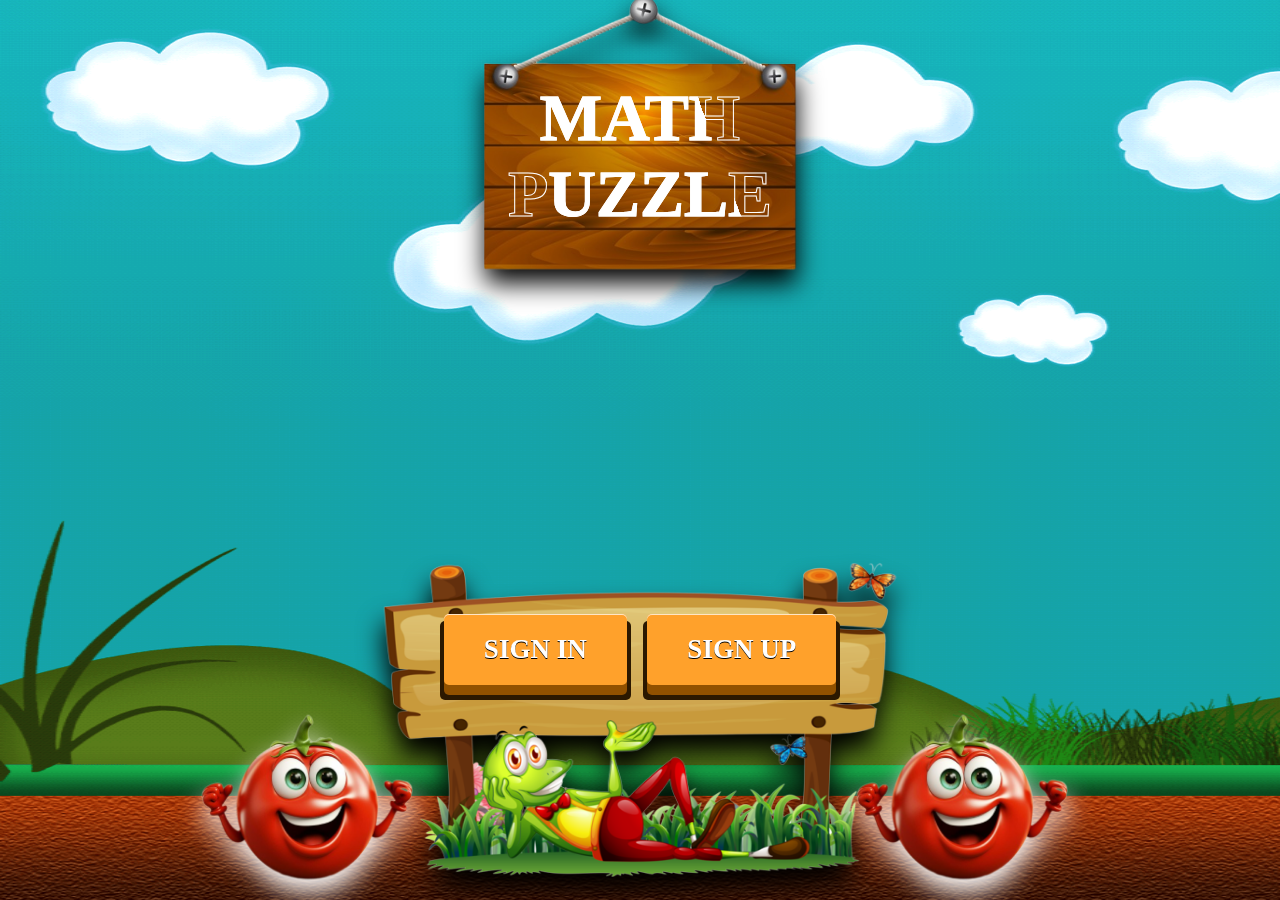
==== src/main/webapp/view/index.html @ b5687e4f "added model classes" ====
<!DOCTYPE html>
<html lang="en">
<head>
    <meta charset="UTF-8">
    <meta name="viewport" content="width=device-width, initial-scale=1.0">

    <title>Math Puzzle With tomato API</title>

    <!--styles-->
    <link rel="stylesheet" href="../assets/styles/styleWelcomePage.css">
    <link rel="stylesheet" href="../assets/styles/styleLoginRegisterPage.css">
    <link rel="stylesheet" href="../assets/styles/styleGameStartPage.css">
    <link rel="stylesheet" href="../assets/styles/styleGamePage.css">
    <link rel="stylesheet" href="../assets/styles/styleModels.css">
    <link rel="stylesheet" href="../assets/styles/styleProfilePage.css">

    <!--css-->
    <link rel="stylesheet" href="../assets/jquery/jquery-ui.min.css">
    <link rel="stylesheet" href="../assets/css/normalize.css">
    <link href="https://cdn.jsdelivr.net/npm/bootstrap@5.1.3/dist/css/bootstrap.min.css" rel="stylesheet" integrity="sha384-1BmE4kWBq78iYhFldvKuhfTAU6auU8tT94WrHftjDbrCEXSU1oBoqyl2QvZ6jIW3" crossorigin="anonymous">
    <link rel="stylesheet" href="https://cdnjs.cloudflare.com/ajax/libs/font-awesome/5.15.3/css/all.min.css" integrity="sha384-...">
    <link rel="stylesheet" href="https://cdn.datatables.net/1.10.25/css/jquery.dataTables.min.css">

    <!--js-->
    <script src="../assets/bootstrap/js/bootstrap.bundle.min.js" integrity="sha384-ka7Sk0Gln4gmtz2MlQnikT1wXgYsOg+OMhuP+IlRH9sENBO0LRn5q+8nbTov4+1p" crossorigin="anonymous"></script>
    <script src="../assets/bootstrap/css/bootstrap.min.css" integrity="sha384-ka7Sk0Gln4gmtz2MlQnikT1wXgYsOg+OMhuP+IlRH9sENBO0LRn5q+8nbTov4+1p" crossorigin="anonymous"></script>

    <!-- Google Fonts -->
    <link rel="preconnect" href="https://fonts.googleapis.com">
    <link rel="preconnect" href="https://fonts.gstatic.com" crossorigin>
    <link href="https://fonts.googleapis.com/css?family=Open+Sans:300,300i,400,400i,600,600i,700,700i|Jost:300,300i,400,400i,500,500i,600,600i,700,700i|Poppins:300,300i,400,400i,500,500i,600,600i,700,700i" rel="stylesheet">
    <link href="https://fonts.googleapis.com/css2?family=Montserrat:wght@300&family=Spicy+Rice&display=swap" rel="stylesheet">
    <link href="https://fonts.googleapis.com/css2?family=Courgette&family=Lobster+Two:wght@400;700&display=swap" rel="stylesheet">

    <!-- icons -->
    <link rel="stylesheet" href="//maxcdn.bootstrapcdn.com/font-awesome/4.3.0/css/font-awesome.min.css">
</head>

<body>

<!--start button click audio in homepage-->
<audio id="btnAudio">
    <source src="../assets/audio/mixkit-arcade-game-jump-coin-216.wav" type="audio/mpeg">
</audio>

<section id="welcomeSection">
    <!--loader---->
    <div id="container">
        <img src="../assets/gif/loader.gif" alt="" id="loader">
    </div>
    <div>
        <!--welcome page-fullscreen image-->
        <img src="../assets/images/bg5.png" alt="welcomepage" id="welcomeImage">
        <!--heading with image-->
        <img src="../assets/images/header1.png" alt="" id="header">
        <img src="../assets/images/woodenframe.png" alt="" id="woodenStartBoard">
        <h1 id="main_title">MATH PUZZLE</h1>
    </div>
    <!--sign in & sign up buttons-->
    <div id="button-div">
        <div ontouchstart="">
            <div class="button" id="btnLogin" >
                <a href="#">SIGN IN</a>
            </div>
        </div>
        <div ontouchstart="">
            <div class="button" id="btnRegister">
                <a href="#">SIGN UP</a>
            </div>
        </div>
    </div>
    <div>
        <img src="../assets/images/welcomeTomato.png" alt="welcome tomato" id="welcomeTomatoImage1">
    </div>
    <div>
        <img src="../assets/images/welcomeTomato.png" alt="welcome tomato" id="welcomeTomatoImage2">
    </div>

</section>

<section id="loginSection">
    <div>
        <div>
            <img src="../assets/images/bg5.png" alt="loginPage" class="loginImage">
            <img src="../assets/images/backButton.png" alt="backButton" class="btnLeftBack">
        </div>
        <div class="form-login">
            <div>
                <h1 class="mb-5 heading">LOGIN</h1>
            </div>
            <div class="mb-2 form-email">
                <label for="email-login" class="form-label email-label">EMAIL</label>
                <img src="../assets/images/woodenField1.png" alt="" id="forEmail" class="woodenFields">
                <input type="email" class="form-control email-input" id="email-login">
            </div>
            <div class="mb-4 form-email">
                <label for="password-login" class="form-label password-label">PASSWORD</label>
                <img src="../assets/images/woodenField1.png" alt="" id="forPassword" class="woodenFields">
                <input type="password" class="form-control password-input" id="password-login">
            </div>
            <div class="mb-2 form-button">
                <img src="../assets/images/woodenField1.png" alt="" id="forLoginInLogin" class="woodenFields">
                <button type="button" class="btn" id="btnSignIn-login">SIGN IN</button>
                <img src="../assets/images/woodenField1.png" alt="" id="forRegisterInLogin" class="woodenFields">
                <button type="button" class="btn" id="btnSignUp-login">SIGN UP</button>
            </div>
        </div>
    </div>
</section>

<section id="registerSection">
    <div>
        <img src="../assets/images/bg5.png" alt="loginPage" class="loginImage">
        <img src="../assets/images/backButton.png" alt="loginPage" class="btnLeftBack">
    </div>
    <div class="form-login">
        <div>
            <h1 class="mb-5 heading" id="headingRegister">REGISTER</h1>
        </div>
        <div class="mb-2 form-email">
            <label for="username-register" class="form-label username-label">USERNAME</label>
            <img src="../assets/images/woodenField1.png" alt="" id="forUsername" class="woodenFields">
            <input type="text" class="form-control username-input" id="username-register">
        </div>
        <div class="mb-2 form-email">
            <label for="email-register" class="form-label email-label">EMAIL</label>
            <img src="../assets/images/woodenField1.png" alt="" id="forEmailInRegister" class="woodenFields">
            <input type="email" class="form-control email-input" id="email-register">
        </div>
        <div class="mb-4 form-email">
            <label for="password-register" class="form-label password-label">PASSWORD</label>
            <img src="../assets/images/woodenField1.png" alt="" id="forPasswordInRegister" class="woodenFields">
            <input type="password" class="form-control password-input" id="password-register">
        </div>
        <div class="mb-2 form-button">
            <img src="../assets/images/woodenField1.png" alt="" id="forLoginInRegister" class="woodenFields">
            <button type="button" class="btn" id="btnSignIn-register">SIGN IN</button>
            <img src="../assets/images/woodenField1.png" alt="" id="forRegisterInRegister" class="woodenFields">
            <button type="button" class="btn" id="btnSignUp-register">SIGN UP</button>
        </div>
    </div>
</section>

<section id="gameStartSection">
    <div>
        <img src="../assets/images/bg5.png" alt="gameStartPage" class="gameImage">
        <img src="../assets/images/backButton.png" alt="loginPage" class="btnLeftBack">
        <img src="../assets/images/follow-5084833-4263863.webp" alt="navigateProfileSection" id="btnOpenProfile">
    </div>
    <div class="gameStartForm">
        <div>
            <h1 class="mb-5 startHeading">START GAME</h1>
            <img src="../assets/images/woodenStartBoard.png" alt="woodenStartBoard" id="woodenLevelBoard">
            <h2 class="mb-5 levelTitle">LEVEL</h2>
            <img src="../assets/images/levelboard.png" alt="levelBoard" id="levelBoard">
            <h6 class="mb-5 levelCount"></h6>
            <div ontouchstart="">
                <div class="button" id="btnPlay" >
                    <a href="#">PLAY</a>
                </div>
            </div>
        </div>
        <div id="headerBar">
            <div>
                <img src="../assets/images/woodenField.png" alt="score" class="barInStart">
                <img src="../assets/images/woodenButton.png" alt="score" class="btnInStart1">
                <img src="../assets/images/start.png" alt="score" class="btnInStart1Icon">
                <div id="scoreCount"><h3 id="fullScoreCount"></h3></div>
            </div>
            <div>
                <img src="../assets/images/woodenField.png" alt="score" class="barInStart">
                <img src="../assets/images/woodenButton.png" alt="score" class="btnInStart2">
                <img src="../assets/images/reward.png" alt="score" class="btnInStart2Icon">
                <div id="levelCount"><h3 id="fullRewardCount"></h3></div>
            </div>

        </div>
    </div>
    <div>
        <div id="leaderboardText">
            <img id="leaderboardImage" src="../assets/images/ribbon.png">
            <h3 id="leaderboardH1">LEARDERBOARD</h3>
        </div>
        <div>
            <img id="leaderboardCoverImage" src="../assets/images/sideboard.png" alt="">
        </div>
        <div id="tableDiv" class="table-responsive">
            <table id="dtDynamicVerticalScrollExample" class="" cellspacing="5" width="100%">
                <thead>
                    <tr>
                        <th scope="col" class="th-sm">Rank</th>
                        <th scope="col" class="th-sm">Name</th>
                        <th scope="col" class="th-sm">Score</th>
                        <th scope="col" class="th-sm">Reward</th>
                    </tr>
                </thead>
                <tbody id="tbody">
                </tbody>
            </table>
        </div>
    </div>
    <div><img src="../assets/images/score.png" alt="score" class="tomatoInStart"></div>
</section>

<section id="playSection">

    <!--play background-->
    <div>
        <img src="../assets/images/bg5.png" alt="gamePage" class="gameImage">
        <img src="../assets/images/backButton.png" alt="loginPage" class="btnLeftBack">
    </div>
    <div class="mb-2 form-answer-button">
        <img src="../assets/images/answerbutton2.png" alt="gamePage" class="btnAnswers">
        <img src="../assets/images/answerbutton2.png" alt="gamePage" class="btnAnswers">
        <img src="../assets/images/answerbutton2.png" alt="gamePage" class="btnAnswers">
        <img src="../assets/images/answerbutton2.png" alt="gamePage" class="btnAnswers">
        <img src="../assets/images/answerbutton2.png" alt="gamePage" class="btnAnswers">
        <img src="../assets/images/answerbutton2.png" alt="gamePage" class="btnAnswers">
        <img src="../assets/images/answerbutton2.png" alt="gamePage" class="btnAnswers">
        <img src="../assets/images/answerbutton2.png" alt="gamePage" class="btnAnswers">
        <img src="../assets/images/answerbutton2.png" alt="gamePage" class="btnAnswers">
        <img src="../assets/images/answerbutton2.png" alt="gamePage" class="btnAnswers">
    </div>
    <div class="mb-2 form-answer-button">
        <button type="button" class="btn btnAnswers" id="btnA1">0</button>
        <button type="button" class="btn btnAnswers" id="btnA2">1</button>
        <button type="button" class="btn btnAnswers" id="btnA3">2</button>
        <button type="button" class="btn btnAnswers" id="btnA4">3</button>
        <button type="button" class="btn btnAnswers" id="btnA5">4</button>
        <button type="button" class="btn btnAnswers" id="btnA6">5</button>
        <button type="button" class="btn btnAnswers" id="btnA7">6</button>
        <button type="button" class="btn btnAnswers" id="btnA8">7</button>
        <button type="button" class="btn btnAnswers" id="btnA9">8</button>
        <button type="button" class="btn btnAnswers" id="btnA10">9</button>
    </div>
    <div class="menuFrame">
        <img src="../assets/images/time.png" alt="" class="menu" id="menu1">
        <img src="../assets/images/time.png" alt="" class="menu" id="menu2">
        <img src="../assets/images/time.png" alt="" class="menu" id="menu3">
        <img src="../assets/images/time.png" alt="" class="menu" id="menu4">
    </div>
    <div class="menuFrame">
        <img src="../assets/images/start.png" alt="" class="menu" id="star">
        <img src="../assets/images/heart.png" alt="" class="menu" id="heart">
        <img src="../assets/images/reward.png" alt="" class="menu" id="reward">
        <img src="../assets/images/timer.png" alt="" class="menu" id="timerIcon">
    </div>
    <div class="menuFrame">
        <h2 class="menu" id="fullScore">0</h2>
        <h2 class="menu" id="lives">+3</h2>
        <h2 class="menu" id="rewardCountPerLevel">1</h2>
        <h2 class="menu" id="time">1</h2>
    </div>
    <h1 id="display_level_header">LEVEL <span id="display_level_header_count">1</span></h1>

    <img src="../assets/images/star-badge-6953316-5703390.webp" alt="" class="levelHeading">

    <div><img src="../assets/images/score.png" alt="score" id="tomatoInStart"></div>

    <!--play canvas-->
    <div id="main_container">
        <img src="../assets/images/5196-4P-1-Wood-Texture.jpg" alt="" id="canvasbg">
        <img src="" alt="game" class="game" id="tomatoGame">
        <canvas id="canvas"></canvas>
    </div>

    <!--try again model---->;
    <div class="try_again_container">
        <img src="../assets/images/hanging1.png" alt="" class="try_again_bg">
        <img src="../assets/images/ribbon.png" alt="" class="loseImage">
        <img src="../assets/icons/icons8-multiply-60.png" alt="" id="close_try_model">
        <div class="model">
            <h1 class="lose_text">YOU LOSE</h1>
            <img src="../assets/images/result.png" alt="" id="btnReplay">
            <img src="../assets/images/woodenField1.png" alt="" id="woodenFieldsForScore" class="woodenFields">
            <h1 id="scorePerGame">SCORE : <span>-5</span></h1>
            <h1 id="lifePerGame">LIVES : <span id="livesforTry"></span></h1>
            <img src="../assets/images/woodenField1.png" alt="" id="woodenFieldsForLives" class="woodenFields">
        </div>
        <div><img src="../assets/images/sad.png" alt="score" class="tomatoInStart"></div>
    </div>

</section>

<section id="profileSection">
    <div>
        <img src="../assets/images/bg5.png" alt="gameStartPage" class="gameImage">
        <img src="../assets/images/backButton.png" alt="loginPage" id="btnStartBack">
    </div>
    <div class="profileForm">
        <img src="../assets/images/frame11.png" alt="profile" id="profileFrame">
        <img src="../assets/images/follow-5084833-4263863.webp" alt="profile" id="profileLogo">
        <div class="image-upload">
            <label for="file-input">
                <img src="../assets/images/camera-icon-pink-3d-render-png.webp"/>
            </label>
            <input id="file-input" type="file"/>
        </div>
        <h1 id="profileTitle">MY PROFILE</h1>
        <h2 id="profileNameTitle">NAME :</h2>
        <h3 id="profileName">user</h3>
        <h2 id="profileEmailTitle">EMAIL :</h2>
        <h3 id="profileEmail">user@gmail.com</h3>
    </div>

    <div><img src="../assets/images/score.png" alt="score" class="tomatoInStart"></div>
</section>

<section id="model_container">
    <div>
        <img src="../assets/images/bg5.png" alt="gamePage" class="gameImage">
        <img src="../assets/images/backButton.png" alt="loginPage" class="btnLeftBack" id="backToStart">
    </div>

    <img src="../assets/images/hanging1.png" alt="" class="try_again_bg">
    <img src="../assets/images/ribbon.png" alt="" class="loseImage">
    <div class="model">
        <h1 class="lose_text">GAME OVER</h1>
        <img src="../assets/images/result.png" alt="" id="btnNext">
        <img src="../assets/images/woodenField1.png" alt="" id="woodenFieldsForScoreOver" class="woodenFields">
        <h1 id="fullScorePerGame">SCORE : <span class="fullScoreForFail">0</span></h1>
        <h1 id="levelPerGame">LEVEL : <span id="levelforFail"></span></h1>
        <img src="../assets/images/woodenField1.png" alt="" id="woodenFieldsForLevels" class="woodenFields">
    </div>

    <div><img src="../assets/images/sad.png" alt="score" class="tomatoInStart"></div>

    <!--game over sound-->
    <audio id="gameover_audio">
        <source src="../assets/audio/mixkit-player-losing-or-failing-2042.wav" type="audio/mpeg">
    </audio>

</section>

<!--win model---->;
<section id="win_container">
    <div>
        <img src="../assets/images/bg5.png" alt="gamePage" class="gameImage">
        <img src="../assets/images/backButton.png" alt="loginPage" class="btnLeftBack" id="backToStartFromWin">
    </div>

    <img src="../assets/images/hanging1.png" alt="" class="try_again_bg">
    <img src="../assets/images/ribbon.png" alt="" class="loseImage">
    <div class="model">
        <h1 class="lose_text">YOU WIN</h1>
        <img src="../assets/images/sideboard.png" alt="" id="levelUp">
        <img src="../assets/images/victory-9006300-7388017.webp" alt="" id="victoryStar">
        <h1 id="victoryLevel">1</h1>
        <h1 id="victoryLevelText">LEVEL</h1>
        <img src="../assets/images/congracts.png" alt="" id="woodenFieldsForTarget" class="woodenFields">
        <h1 id="target">TARGET : <span>30</span></h1>
        <h1 id="fullScorePerGameInWin">SCORE : <span class="fullScoreForFail">0</span></h1>
        <img src="../assets/images/woodenField1.png" alt="" id="woodenFieldsForTime" class="woodenFields">
        <button id="btnNextLevel">NEXT LEVEL</button>
        <h1 id="timePerGame">TIME : <span id="timePerGameForWin">2</span></h1>
        <h1 id="rewardPerGame">REWARD : <span id="rewardPerGameForWin">1</span></h1>
    </div>

    <div><img src="../assets/images/welcomeTomato.png" alt="score" class="tomatoInStart"></div>

    <!--game win sound-->
    <audio id="gamewin">
        <source src="../assets/audio/mixkit-medieval-show-fanfare-announcement-226.wav" type="audio/mpeg">
    </audio>
</section>

<section id="successAlertSection">
    <svg xmlns="http://www.w3.org/2000/svg" style="display: none;">
        <symbol id="check-circle-fill" fill="currentColor" viewBox="0 0 16 16">
            <path d="M16 8A8 8 0 1 1 0 8a8 8 0 0 1 16 0zm-3.97-3.03a.75.75 0 0 0-1.08.022L7.477 9.417 5.384 7.323a.75.75 0 0 0-1.06 1.06L6.97 11.03a.75.75 0 0 0 1.079-.02l3.992-4.99a.75.75 0 0 0-.01-1.05z"/>
        </symbol>
        <symbol id="info-fill" fill="currentColor" viewBox="0 0 16 16">
            <path d="M8 16A8 8 0 1 0 8 0a8 8 0 0 0 0 16zm.93-9.412-1 4.705c-.07.34.029.533.304.533.194 0 .487-.07.686-.246l-.088.416c-.287.346-.92.598-1.465.598-.703 0-1.002-.422-.808-1.319l.738-3.468c.064-.293.006-.399-.287-.47l-.451-.081.082-.381 2.29-.287zM8 5.5a1 1 0 1 1 0-2 1 1 0 0 1 0 2z"/>
        </symbol>
        <symbol id="exclamation-triangle-fill" fill="currentColor" viewBox="0 0 16 16">
            <path d="M8.982 1.566a1.13 1.13 0 0 0-1.96 0L.165 13.233c-.457.778.091 1.767.98 1.767h13.713c.889 0 1.438-.99.98-1.767L8.982 1.566zM8 5c.535 0 .954.462.9.995l-.35 3.507a.552.552 0 0 1-1.1 0L7.1 5.995A.905.905 0 0 1 8 5zm.002 6a1 1 0 1 1 0 2 1 1 0 0 1 0-2z"/>
        </symbol>
    </svg>
    <div class="alert alert-success d-flex align-items-center alert-dismissible fade show" role="alert">
        <svg class="bi flex-shrink-0 me-2" width="24" height="24" role="img" aria-label="Success:"><use xlink:href="#check-circle-fill"/></svg>
        <div id="successAlert">
            Success
        </div>
    </div>
</section>

<section id="warningAlertSection">
    <svg xmlns="http://www.w3.org/2000/svg" style="display: none;">
        <symbol id="check-circle-fill" fill="currentColor" viewBox="0 0 16 16">
            <path d="M16 8A8 8 0 1 1 0 8a8 8 0 0 1 16 0zm-3.97-3.03a.75.75 0 0 0-1.08.022L7.477 9.417 5.384 7.323a.75.75 0 0 0-1.06 1.06L6.97 11.03a.75.75 0 0 0 1.079-.02l3.992-4.99a.75.75 0 0 0-.01-1.05z"/>
        </symbol>
        <symbol id="info-fill" fill="currentColor" viewBox="0 0 16 16">
            <path d="M8 16A8 8 0 1 0 8 0a8 8 0 0 0 0 16zm.93-9.412-1 4.705c-.07.34.029.533.304.533.194 0 .487-.07.686-.246l-.088.416c-.287.346-.92.598-1.465.598-.703 0-1.002-.422-.808-1.319l.738-3.468c.064-.293.006-.399-.287-.47l-.451-.081.082-.381 2.29-.287zM8 5.5a1 1 0 1 1 0-2 1 1 0 0 1 0 2z"/>
        </symbol>
        <symbol id="exclamation-triangle-fill" fill="currentColor" viewBox="0 0 16 16">
            <path d="M8.982 1.566a1.13 1.13 0 0 0-1.96 0L.165 13.233c-.457.778.091 1.767.98 1.767h13.713c.889 0 1.438-.99.98-1.767L8.982 1.566zM8 5c.535 0 .954.462.9.995l-.35 3.507a.552.552 0 0 1-1.1 0L7.1 5.995A.905.905 0 0 1 8 5zm.002 6a1 1 0 1 1 0 2 1 1 0 0 1 0-2z"/>
        </symbol>
    </svg>
    <div class="alert alert-warning d-flex align-items-center" role="alert">
        <svg class="bi flex-shrink-0 me-2" width="24" height="24" role="img" aria-label="Warning:"><use xlink:href="#exclamation-triangle-fill"/></svg>
        <div id="warningAlert">
            Warning
        </div>
    </div>
</section>

<section id="errorAlertSection">
    <svg xmlns="http://www.w3.org/2000/svg" style="display: none;">
        <symbol id="check-circle-fill" fill="currentColor" viewBox="0 0 16 16">
            <path d="M16 8A8 8 0 1 1 0 8a8 8 0 0 1 16 0zm-3.97-3.03a.75.75 0 0 0-1.08.022L7.477 9.417 5.384 7.323a.75.75 0 0 0-1.06 1.06L6.97 11.03a.75.75 0 0 0 1.079-.02l3.992-4.99a.75.75 0 0 0-.01-1.05z"/>
        </symbol>
        <symbol id="info-fill" fill="currentColor" viewBox="0 0 16 16">
            <path d="M8 16A8 8 0 1 0 8 0a8 8 0 0 0 0 16zm.93-9.412-1 4.705c-.07.34.029.533.304.533.194 0 .487-.07.686-.246l-.088.416c-.287.346-.92.598-1.465.598-.703 0-1.002-.422-.808-1.319l.738-3.468c.064-.293.006-.399-.287-.47l-.451-.081.082-.381 2.29-.287zM8 5.5a1 1 0 1 1 0-2 1 1 0 0 1 0 2z"/>
        </symbol>
        <symbol id="exclamation-triangle-fill" fill="currentColor" viewBox="0 0 16 16">
            <path d="M8.982 1.566a1.13 1.13 0 0 0-1.96 0L.165 13.233c-.457.778.091 1.767.98 1.767h13.713c.889 0 1.438-.99.98-1.767L8.982 1.566zM8 5c.535 0 .954.462.9.995l-.35 3.507a.552.552 0 0 1-1.1 0L7.1 5.995A.905.905 0 0 1 8 5zm.002 6a1 1 0 1 1 0 2 1 1 0 0 1 0-2z"/>
        </symbol>
    </svg>
    <div class="alert alert-danger d-flex align-items-center" role="alert">
        <svg class="bi flex-shrink-0 me-2" width="24" height="24" role="img" aria-label="Danger:"><use xlink:href="#exclamation-triangle-fill"/></svg>
        <div id="errorAlert">
            Error
        </div>
    </div>
</section>

<script src="../assets/jquery/jquery-3.6.0.min.js"></script>
<script src="https://cdn.datatables.net/1.10.25/js/jquery.dataTables.min.js"></script>
<script src="../assets/bootstrap/js/bootstrap.min.js"></script>
<script src="../controller/DashBoard.js"></script>
<script src="../controller/LoginController.js"></script>
<script src="../controller/GameController.js"></script>
<script src="../../controller/ProfileController.js"></script>
<script>
    $(document).ready(function() {
        // Delay for 5 seconds and then fade out in 0.5 seconds
        $('#successAlertSection').delay(5000).fadeOut(500);
        $('#warningAlertSection').delay(5000).fadeOut(500);
        $('#errorAlertSection').delay(5000).fadeOut(500);

    });

    $(window).on('load',function () {
        $("#container").fadeOut(1000);
    });

    $(".btnLeftBack,#btnRegister,#btnLogin,#btnSignIn-login,#btnSignIn-register,#btnSignUp-login,#btnSignUp-register,#btnPlay,#btnA1,#btnA2,#btnA3,#btnA4,#btnA5,#btnA6,#btnA7,#btnA8,#btnA9,#btnA10,#btnReplay,#close_try_model,#btnNextLevel,#btnOpenProfile").on('click',function () {
        var audio = $("#btnAudio")[0];
        audio.play();
    });

</script>

</body>
</html>
---- src/main/webapp/assets/styles/styleWelcomePage.css ----
/*welcome page*/
#welcomeImage{
    height: 100vh;
    width: 100%;
    position: fixed;
    top: 0;
    left: 0;
    right: 0;
    bottom: 0;
    margin: auto;
}

#woodenStartBoard{
    position: absolute;
    top: -54px;
    left: 0;
    right: 0;
    margin: auto;
    width: 385px;
    filter: drop-shadow(1px 14px 13px black);
}

#welcomeTomatoImage1{
    position: absolute;
    right: 655px;
    left: 0;
    bottom: 0;
    margin: auto;
    width: 300px;
    filter: drop-shadow(1px 14px 13px white);
}

#welcomeTomatoImage2{
    position: absolute;
    right: 0;
    left: 655px;
    bottom: 0;
    margin: auto;
    width: 300px;
    filter: drop-shadow(1px 14px 13px white);
}

#heading{
    position: absolute;
    right: 0;
    bottom: 29px;
    width: 45%;
}

#button-div{
    /*position: absolute;
    z-index: 1;
    right: 101px;
    bottom: 158px;
    width: 413px;
    height: 100px;
    display: flex;
    justify-content: space-around;
    flex-direction: row;*/
    position: absolute;
    z-index: 1;
    left: 0;
    right: 0;
    bottom: 158px;
    margin: auto;
    width: 413px;
    height: 100px;
    display: flex;
    justify-content: space-around;
    flex-direction: row;
}

#startBoard:hover{
    width:370px ;
    height:370px ;
}

.welcome-page-button{
    width: 193px;
    height: 53px;
    background-color: transparent;
    border-color: transparent;
    font-size: 25px;
    font-weight: 700;
    color: #EE4510;
    background-image: url("../images/loginbutton.png");
    background-size:cover;
    background-position:center center;
    cursor: pointer;
}

.btnImage{
    position: absolute;
    bottom: 0;
    width: 184px;
    height: 157px;
}

#btnLoginImage{
    position: absolute;
    left: 10px;
}

#header{
    /*position: absolute;
    top: 0;
    left: 0;
    right: 1000px;
    margin: auto;
    width: 550px;
    height: 360px;
    filter: drop-shadow(-1px 18px 13px black);*/
    position: absolute;
    bottom: 0;
    left: 0;
    right: 0;
    margin: auto;
    width: 550px;
    height: 360px;
    filter: drop-shadow(-1px 18px 13px black);
}

#main_title{
    font-size: 66px;
    font-weight: bold;
    text-align: center;
    font-family: auto;
    position: absolute;
    top: 80px;
    left: 0;
    right: 0;
    margin: auto;
    width: 265px;
    overflow-wrap: break-word;
    word-wrap: break-word;
    word-break: break-word;
    z-index: 1;
    color: transparent;
    -webkit-text-stroke: 1px white;
    background: url(../images/back.png);
    background-position: 0 0;
    -webkit-background-clip: text;
    animation: back 10s linear infinite;
}

@keyframes back {
    100%{
        background-position: 2000px 0;
    }
}

.button{
    position:relative;
    top: -28px;
    display:inline-block;
    font-family: 'Rocher';
    font-palette: 9;
}

.button a{
    color:white;
    font-weight:bold;
    font-size:27px;
    text-align: center;
    text-decoration:none;
    background-color:#FFA12B;
    display:block;
    position:relative;
    padding:20px 40px;
    font-family: 'Rocher';
    font-palette: 9;

    -webkit-tap-highlight-color: rgba(0, 0, 0, 0);
    text-shadow: 0px 1px 0px #000;
    filter: dropshadow(color=#000, offx=0px, offy=1px);

    -webkit-box-shadow:inset 0 1px 0 #FFE5C4, 0 10px 0 #915100;
    -moz-box-shadow:inset 0 1px 0 #FFE5C4, 0 10px 0 #915100;
    box-shadow:inset 0 1px 0 #FFE5C4, 0 10px 0 #915100;

    -webkit-border-radius: 5px;
    -moz-border-radius: 5px;
    border-radius: 5px;
}

.button a:active{
    top:10px;
    background-color:#F78900;

    -webkit-box-shadow:inset 0 1px 0 #FFE5C4, inset 0 -3px 0 #915100;
    -moz-box-shadow:inset 0 1px 0 #FFE5C4, inset 0 -3px 0 #915100;
    box-shadow:inset 0 1px 0 #FFE5C4, inset 0 -3px 0 #915100;
}

.button:after{
    content:"";
    height:100%;
    width:100%;
    padding:4px;
    position: absolute;
    bottom:-15px;
    left:-4px;
    z-index:-1;
    background-color:#2B1800;
    -webkit-border-radius: 5px;
    -moz-border-radius: 5px;
    border-radius: 5px;
}

.button:hover{
    color: #dad55e;
}

/*loader*/
#container{
    width: 100vw;
    height: 100vh;
    background-color: white;
    position: fixed;
    z-index: 2;
}

#loader{
    width: 500px;
    height: 500px;
    position: absolute;
    top: 0;
    bottom: 0;
    left: 0;
    right: 0;
    margin: auto;
    z-index: 2;
}

/*alerts*/
#successAlertSection{
    width: 30%;
    position: relative;
    z-index: 3;
}
#warningAlertSection{
    width: 30%;
    position: relative;
    z-index: 3;
}
#errorAlertSection{
    width: 30%;
    position: relative;
    z-index: 3;
}
---- src/main/webapp/assets/styles/styleLoginRegisterPage.css ----
/*login page*/
#loginSection{
    /*background-color: rgba(0,0,0,.7);*/
    z-index: 2;
    min-height: 100vh;
    width: 100vw;
    position: fixed;
    top: 0;
    left: 0;
    /*transform: scale(1);*/
    /*background-size: cover;*/
}
.loginImage{
    height: 100vh;
    width: 100%;
    position: fixed;
    top: 0;
    left: 0;
    right: 0;
    bottom: 0;
    margin: auto;
}

#loginRegisterHeader{
    position: absolute;
    top: 0;
    bottom: 500px;
    left: 0;
    right: 0;
    margin: auto;
    width: 550px;
    height: 190px;
    filter: drop-shadow(-1px 18px 13px black);
}

#loginRegisterFrame{
    position: absolute;
    right: 0;
    bottom: 0;
    top: 0;
    left: 0;
    margin: auto;
    /*width: 350px;*/
}

.heading{
    color: white;
    font-weight: 700;
    text-align: center;
    position: relative;
    top: 30px;
    font-size: 40px;
    font-family: 'Rocher';
    font-palette: 9;
}

#headingRegister{
    top: 40px;
}

.btnLeftBack{
    position: absolute;
    top: 15px;
    left: 0;
    width: 100px;
    cursor: pointer;
    z-index: 2;
    filter: drop-shadow(-1px 18px 13px black);
    transition-property: width,height;
    transition-duration: 1s;
}

.btnLeftBack:hover{
    width:80px ;

}

#forEmail{
    position: absolute;
    bottom: 0;
    left: 0;
    right: 0;
    margin: auto;
    filter: drop-shadow(0px 8px 10px black);
    top: 1%;
    width: 321px;
    height: 165px;
}

.form-login{
    /*position: absolute;
    bottom: 191px;
    right: 62px;
    width: 27%;
    height: 34%;
    display: flex;
    justify-content: space-around;
    flex-direction: column;
    background-color: #e9ecef;*/

    position: absolute;
    bottom: 0;
    top: 0;
    right: 0;
    left: 0;
    margin: auto;
    width: 320px;
    height: 500px;
    display: flex;
    justify-content: space-around;
    flex-direction: column;
    padding: 21px;
    border-radius: 20px;
    filter: drop-shadow(-1px 18px 13px black);
    border: 1px solid white;
    z-index: 2;
    box-shadow: rgb(204, 219, 232) 3px 3px 6px 0px inset, rgba(255, 255, 255, 0.5) -3px -3px 6px 1px inset;
    /*box-shadow: rgba(0, 0, 0, 0.4) 0px 2px 4px, rgba(0, 0, 0, 0.3) 0px 7px 13px -3px, rgba(0, 0, 0, 0.2) 0px -3px 0px inset;*/
}

.form-button{
    z-index: 5;
    display: flex;
    justify-content: space-between;
}

#email-login{
    position: absolute;
    z-index: 5;
    width: 245px;
    height: 33px;
    bottom: 0;
    left: 0;
    right: 0;
    top: 1%;
    margin: auto;
    background-color: transparent;
    border: 1px solid transparent;
}

.email-input{
    font-family: 'Rocher';
    font-palette: 9;
    color: black;
    /*filter: drop-shadow(-1px 18px 13px black);*/
    box-shadow: rgb(204, 219, 232) 3px 3px 6px 0px inset, rgba(255, 255, 255, 0.5) -3px -3px 6px 1px inset;
}

.email-label{
    color: white;
    font-family: 'Rocher';
    font-palette: 9;
    font-weight: 500;
}

#forPassword{
    position: absolute;
    bottom: 0;
    left: 0;
    right: 0;
    margin: auto;
    top: 39%;
    width: 321px;
    height: 165px;
    filter: drop-shadow(0px 8px 10px black);
}

#password-login{
    position: absolute;
    z-index: 5;
    width: 245px;
    height: 33px;
    bottom: 0;
    left: 0;
    right: 0;
    top: 39%;
    margin: auto;
    background-color: transparent;
    border: 1px solid transparent;
}

.password-input{
    font-family: 'Rocher';
    font-palette: 9;
    color: black;
    box-shadow: rgb(204, 219, 232) 3px 3px 6px 0px inset, rgba(255, 255, 255, 0.5) -3px -3px 6px 1px inset;
    /*filter: drop-shadow(-1px 18px 13px black);*/
}

.password-label{
    font-family: 'Rocher';
    font-palette: 9;
    color: white;
    font-weight: 500;
}

#btnSignIn-login{
    width: 40%;
    font-family: 'Rocher';
    font-palette: 9;
}

#forLoginInLogin{
    width: 39%;
    height: 30%;
    top: 70%;
    left: -52%;
    z-index: -1;
}

#forRegisterInLogin{
    width: 39%;
    height: 30%;
    top: 70%;
    left: 52%;
    z-index: -1;
}

#btnSignUp-login{
    width: 40%;
    font-family: 'Rocher';
    font-palette: 9;
}

/*register page*/
/*#registerSection{
    background-color: rgba(0,0,0,.7);
    z-index: 2;
    min-height: 100vh;
    width: 100vw;
    position: fixed;
    top: 0;
    left: 0;
    transform: scale(1);
    background-size: cover;
}*/

#btnSignIn-register{
    font-family: 'Rocher';
    font-palette: 9;
    width: 40%;
}

#btnSignUp-register{
    font-family: 'Rocher';
    font-palette: 9;
    width: 40%;
}

.username-input{
    font-family: 'Rocher';
    font-palette: 9;
    color: black;
    filter: drop-shadow(-1px 18px 13px black);
}

.username-label{
    font-family: 'Rocher';
    font-palette: 9;
    color: white;
    font-weight: 500;
    position: relative;
    top: -50%;
}

#forUsername{
    position: absolute;
    bottom: 0;
    left: 0;
    right: 0;
    margin: auto;
    filter: drop-shadow(0px 8px 10px black);
    top: -15%;
    width: 321px;
    height: 165px;
}

#forEmailInRegister{
    top: 18%;
    position: absolute;
    bottom: 0;
    left: 0;
    right: 0;
    margin: auto;
    filter: drop-shadow(0px 8px 10px black);
    width: 321px;
    height: 165px;
}

#forPasswordInRegister{
    top: 50%;
    position: absolute;
    bottom: 0;
    left: 0;
    right: 0;
    margin: auto;
    filter: drop-shadow(0px 8px 10px black);
    width: 321px;
    height: 165px;
}

#username-register{
    position: absolute;
    z-index: 6;
    width: 245px;
    height: 33px;
    bottom: 0;
    left: 0;
    right: 0;
    top: -16%;
    margin: auto;
    background-color: transparent;
    border: 1px solid transparent;
}

#forLoginInRegister{
    width: 39%;
    height: 30%;
    top: 74%;
    left: -52%;
    z-index: -1;
}

#forRegisterInRegister{
    width: 39%;
    height: 30%;
    top: 74%;
    left: 52%;
    z-index: -1;
}

#email-register{
    position: absolute;
    z-index: 6;
    width: 245px;
    height: 33px;
    bottom: 0;
    left: 0;
    right: 0;
    top: 18%;
    margin: auto;
    background-color: transparent;
    border: 1px solid transparent;
}

#password-register{
    position: absolute;
    z-index: 6;
    width: 245px;
    height: 33px;
    bottom: 0;
    left: 0;
    right: 0;
    top: 49%;
    margin: auto;
    background-color: transparent;
    border: 1px solid transparent;
}
---- src/main/webapp/assets/styles/styleGameStartPage.css ----
/*game start page*/
.gameStartForm{
    position: absolute;
    left: 0;
    right: 0;
    bottom: 0;
    top: 0;
    margin: auto;
    width: 60%;
    height: 60%;
    text-align: center;
}

/*#gameStartSection{
    background-image: url("../images/gamestart.jpeg");
    background-size:cover;
    background-position:center center;
    position: absolute;
    left: 0;
    right: 0;
    bottom: 0;
    top: 0;
    margin: auto;
}*/

.startHeading{
    color: #dc3545;
    font-family: 'Montserrat', sans-serif;
    font-family: 'Spicy Rice', serif;
    text-shadow: 0 4px 4px rgba(0, 0, 0, 0.25);
    font-size: 81px;
}

.levelTitle{
    color: white;
    font-size: 50px;
    font-family: 'Montserrat', sans-serif;
    font-family: 'Spicy Rice', serif;
    text-shadow: 0 4px 4px rgba(0, 0, 0, 0.25);
    position: relative;
}

.levelCount{
    position: relative;
    color: white;
    font-size: 50px;
    font-family: 'Montserrat', sans-serif;
    font-family: 'Spicy Rice', serif;
    text-shadow: 0 4px 4px rgba(0, 0, 0, 0.25);
}

#btnPlay{
    top: -2px;
}

.startBoardImage{
    position: absolute;
    top: 0;
    bottom: 0;
    right: 0;
    left: 0;
    margin: auto;
    width: 572px;
}

.startBoard{
    position: absolute;
    top: 0;
    bottom: 0;
    right: 0;
    left: 0;
    margin: auto;
    width: 293px;
}

#headerBar{
    position: absolute;
    top: -120px;
    left: 0;
    right: 0;
    margin: auto;
    display: flex;
    flex-direction: row;
    justify-content: space-around;
    width: 75%;
    height: 78px;
}

.btnInStart1{
    position: absolute;
    top: 0;
    width: 96px;
    height: 72px;
    left: 110px;
    filter: drop-shadow(-5px 18px 13px black);
}

.btnInStart1Icon{
    position: absolute;
    top: 2px;
    width: 60px;
    height: 59px;
    left: 127px;
    filter: drop-shadow(-5px 18px 13px black);
}

.btnInStart2{
    position: absolute;
    top: 0;
    width: 96px;
    height: 72px;
    right: 130px;
    filter: drop-shadow(-5px 18px 13px black);
}

.btnInStart2Icon{
    position: absolute;
    top: 12px;
    width: 44px;
    height: 40px;
    right: 156px;
    filter: drop-shadow(-5px 18px 13px black);
}

.barInStart{
    position: absolute;
    top: -35px;
    width: 150px;
    height: 133px;
    filter: drop-shadow(-5px 18px 13px black);
}

.startSideBoard{
    position: absolute;
    bottom: 0;
    left: 0;
    width: 364px;
    filter: drop-shadow(-5px 18px 13px black);
}

#scoreCount{
    color: white;
    position: absolute;
    text-align: center;
    left: 191px;
    top: 13px;
    width: 100px;
    height: 43px;
    text-shadow: 0 4px 4px rgba(0, 0, 0, 0.25);
}

#levelCount{
    color: white;
    position: absolute;
    text-align: center;
    right: 45px;
    top: 13px;
    width: 100px;
    height: 43px;
    z-index: 1;
    text-shadow: 0 4px 4px rgba(0, 0, 0, 0.25);
}

#levelBoard{
    position: absolute;
    top: 139px;
    bottom: 0;
    left: 0;
    right: 0;
    margin: auto;
    width: 168px;
}

#woodenLevelBoard{
   position: absolute;
    top: -38px;
    bottom: 0;
    left: 0;
    right: 0;
    margin: auto;
    width: 385px;
}

.tomatoInStart{
    position: absolute;
    bottom: 0;
    right: 0;
    margin: auto;
    z-index: 2;
    filter: drop-shadow(-5px 18px 13px black);
}

#tableDiv{
    position: absolute;
    top: 35%;
    left: 2%;
    max-height: 260px; /* Adjust as needed */
    overflow-y: auto;
    filter: drop-shadow(-5px 18px 13px black);
    font-family: 'Rocher';
    font-palette: 9;
    font-size: 25px;
}

#tableDiv::-webkit-scrollbar {
    display: none;
}

#dtDynamicVerticalScrollExample{
    padding: 1px;
    border-collapse: separate;
    border-spacing: 0 10px;
}

#dtDynamicVerticalScrollExample tbody{
    width: 100%;
    border-collapse: collapse;
}

#dtDynamicVerticalScrollExample th {
    padding: 8px;
    text-align: center;
}

#dtDynamicVerticalScrollExample td {
    padding: 8px;
    text-align: center;
}

#dtDynamicVerticalScrollExample thead {
    position: sticky;
    top: 0;
    z-index: 1;
    background-color: burlywood;
}

#leaderboardText{
    position: absolute;
    font-size: 20px;
    top: 24%;
    left: 10%;
    font-family: 'Rocher';
    font-palette: 9;
    z-index: 2;
}

#leaderboardImage{
    position: absolute;
    left: -127px;
    width: 368px;
    height: 182px;
    top: -59px;
}

#leaderboardH1{
    position: absolute;
    top: 12px;
    left: -31px;
    font-size: 21px;
}

#leaderboardCoverImage{
    position: absolute;
    top: 7%;
    left: -3%;
    height: 90%;
    width: 35%;
}

#btnStartBack{
    position: absolute;
    top: 15px;
    left: 0;
    width: 100px;
    cursor: pointer;
    z-index: 2;
    filter: drop-shadow(-1px 18px 13px black);
    transition-property: width,height;
    transition-duration: 1s;
}

#btnStartBack:hover{
    width:80px ;

}


#btnOpenProfile{
    position: absolute;
    top: 15px;
    right: 0;
    width: 100px;
    cursor: pointer;
    filter: drop-shadow(-1px 18px 13px black);
    transition-property: width,height;
    transition-duration: 1s;
}

#btnOpenProfile:hover{
    width:80px ;
}
---- src/main/webapp/assets/styles/styleGamePage.css ----
/*game page*/
.gameImage{
    height: 100vh;
    width: 100%;
    position: fixed;
    top: 0;
    left: 0;
    right: 0;
    bottom: 0;
    margin: auto;
}

.form-game{
    position: absolute;
    width: 100%;
    height: 100vh;
    top: 0;
    left: 0;
    right: 0;
    bottom: 0;
    margin: auto;
    display: flex;
    justify-content: center;
    flex-direction: column;
}

#scoreHeading{
    width: 98%;
    height: 71px;
    position: absolute;
    top: 16px;
    background-color: white;
    left: 0;
    right: 0;
    margin: auto;
}

#scoreTitle{
    color: black;
    text-align: center;
}

.gamePhoto{
    position: absolute;
    top: 0;
    left: 0;
    right: 0;
    bottom: 0;
    margin: auto;
    text-align: center;
    z-index: 1;
}

.form-answer-button{
    position: absolute;
    bottom: 40px;
    left: 0;
    right: 0;
    display: flex;
    justify-content: space-around;
    flex-direction: row;
    width: 50%;
    margin: auto;
}

#btnA1{
    font-family: cursive;
    color: white;
    border-radius: 100%;
    width: 70px;
    height: 70px;
    font-size: 32px;
    font-weight: 700;
}

#btnA2{
    font-family: cursive;
    color: white;
    border-radius: 100%;
    width: 70px;
    height: 70px;
    font-size: 32px;
    font-weight: 700;
}

#btnA3{
    font-family: cursive;
    color: white;
    border-radius: 100%;
    width: 70px;
    height: 70px;
    font-size: 32px;
    font-weight: 700;
}

#btnA4{
    font-family: cursive;
    color: white;
    border-radius: 100%;
    width: 70px;
    height: 70px;
    font-size: 32px;
    font-weight: 700;
}

#btnA5{
    font-family: cursive;
    color: white;
    border-radius: 100%;
    width: 70px;
    height: 70px;
    font-size: 32px;
    font-weight: 700;
}

#btnA6{
    font-family: cursive;
    color: white;
    border-radius: 100%;
    width: 70px;
    height: 70px;
    font-size: 32px;
    font-weight: 700;
}

#btnA7{
    font-family: cursive;
    color: white;
    border-radius: 100%;
    width: 70px;
    height: 70px;
    font-size: 32px;
    font-weight: 700;
}

#btnA8{
    font-family: cursive;
    color: white;
    border-radius: 100%;
    width: 70px;
    height: 70px;
    font-size: 32px;
    font-weight: 700;
}

#btnA9{
    font-family: cursive;
    color: white;
    border-radius: 100%;
    width: 70px;
    height: 70px;
    font-size: 32px;
    font-weight: 700;
}

#btnA10{
    font-family: cursive;
    color: white;
    border-radius: 100%;
    width: 70px;
    height: 70px;
    font-size: 32px;
    font-weight: 700;
}

.btnAnswers{
    border: 1px solid transparent;
    filter: drop-shadow(-5px 18px 13px black);
    width: 70px;
    height: 70px;
}

/********************************/
#canvas{
    background-color: transparent;
    width: 600px;
    height: 400px;
    filter: drop-shadow(-5px 18px 13px black);
}

#canvasbg{
    width: 600px;
    height: 400px;
    filter: drop-shadow(-5px 18px 13px black);
    position: absolute;
    top: 4px;
    right: 0;
    bottom: 0;
    left: 2px;
    margin: auto;
    border-radius: 25px;
}

/*#image{
    height: 717px;
    width: 100%;
    padding: 0;
    margin: 0;
}*/

#btnStart{
    color: white;
    background: cadetblue;
    position: absolute;
    top: 126px;
    left: 50px;
    width: 100px;
    height: 50px;
    border-radius: 20px;
    border: 2px solid white;
    font-weight: bolder;
    font-size: 20px;
    cursor: pointer;
    box-shadow: 0 5px 15px rgba(0,0,0,.3);
    z-index: 1;
}

#button_panel{
    width: 400px;
    height: 337px;
    position: absolute;
    top: 0;
    right: 0;
}

#scoreTitle{
    text-align: center;
    font-size: 40px;
    position: absolute;
    top: 40px;
    left: 1215px;
    color: black;
    font-weight: bolder;
    font-family: 'Bungee Shade', cursive;
}

#score{
    text-align: center;
    font-size: 53px;
    position: absolute;
    top: 74px;
    left: 1286px;
    color: white;
    font-weight: bolder;
}

#timer{
    width: 200px;
    height: 200px;
    position: absolute;
    bottom: 0;
    right: 0;
}

.menuFrame{
    position: absolute;
    display: flex;
    flex-direction: column;
    top: 100px;
    left: 0;
    bottom: 0;
    margin: auto;
}

.menu{
    width: 250px;
    height: 175px;
    filter: drop-shadow(-5px 18px 13px black);
}

#menu1{
    position: relative;
    top: 27px;
}

#menu2{
    position: relative;
    bottom: 68px;
}

#menu3{
    position: relative;
    bottom: 162px;
}

#menu4{
    position: relative;
    bottom: 256px;
}

#star{
    width: 80px;
    height: 80px;
    position: absolute;
    top: 74px;
    left: 30px;
}

#fullScore{
    position: absolute;
    top: 91px;
    left: 30px;
    color: white;
    text-align: center;
}

#heart{
    width: 71px;
    height: 70px;
    position: absolute;
    top: 161px;
    left: 34px;
}

#reward{
    width: 62px;
    height: 62px;
    position: absolute;
    top: 244px;
    left: 38px;
}

#lives{
    position: absolute;
    top: 174px;
    left: 34px;
    color: white;
    text-align: center;
}

#timerIcon{
    width: 62px;
    height: 62px;
    position: absolute;
    top: 325px;
    left: 38px;
}

#rewardCountPerLevel{
    position: absolute;
    top: 256px;
    left: 38px;
    color: white;
    text-align: center;
    height: 0;
}

#time{
    position: absolute;
    top: 334px;
    left: 38px;
    color: white;
    text-align: center;
    height: 0;
}

#display_level_header{
    font-size: 27px;
    position: absolute;
    top: 92px;
    left: 0;
    right: 0;
    margin: auto;
    color: white;
    text-align: center;
    z-index: 1;
    font-weight: 700;
    text-shadow: 0 4px 4px rgba(0, 0, 0, 0.25);
}

#display_time{
    font-size: 30px;
    position: absolute;
    top: 149px;
    left: 112px;
    color: white;
}

#menu{
    width: 200px;
    height: 150px;
    position: absolute;
    left: 0;
    bottom: 0;
    cursor: pointer;
    transition-property: width,height;
    transition-duration: 1s;
}

#menu:hover{
    width: 190px;
    height: 140px;
}

#menuHeader{
    color: white;
    font-size: 20px;
    text-align: center;
    position: absolute;
    left: 70px;
    bottom: 60px;
    font-family: 'Bungee Shade', cursive;
}

#click{
    color: white;
    font-size: 15px;
    text-align: center;
    position: absolute;
    left: 70px;
    bottom: 30px;
}

#super{
    width: 100px;
    height: 100px;
    position: absolute;
    top: 0;
    right: 0;
    left: 0;
    margin: auto;
    display: none;
}

#play_btn{
    width: 100px;
    height: 100px;
    position: absolute;
    bottom: 195px;
    left: 4px;
    transition-property: width,height;
    transition-duration: 1s;
    cursor: pointer;
}

#play_btn:hover{
    width: 80px;
    height: 80px;
}

#pause_btn{
    width: 100px;
    height: 100px;
    position: absolute;
    bottom: 160px;
    left: 72px;
    transition-property: width,height;
    transition-duration: 1s;
    cursor: pointer;
}

#pause_btn:hover{
    width: 80px;
    height: 80px;
}

#home_btn{
    width: 100px;
    height: 100px;
    position: absolute;
    bottom: 125px;
    left: 130px;
    transition-property: width,height;
    transition-duration: 1s;
    cursor: pointer;
}

#home_btn:hover{
    width: 80px;
    height: 80px;
}

#stop_btn{
    width: 100px;
    height: 100px;
    position: absolute;
    bottom: 74px;
    left: 182px;
    transition-property: width,height;
    transition-duration: 1s;
    cursor: pointer;
}

#stop_btn:hover{
    width: 80px;
    height: 80px;
}

#volume_btn{
    width: 100px;
    height: 100px;
    position: absolute;
    bottom: 8px;
    left: 226px;
    transition-property: width,height;
    transition-duration: 1s;
    cursor: pointer;
}

#volume_btn:hover{
    width: 80px;
    height: 80px;
}

#tomatoInStart{
    position: absolute;
    top: 0;
    right: 0;
    margin: auto;
    filter: drop-shadow(-5px 18px 13px black);
}

.food_qty{
    width: 450px;
    height: 250px;
    position: absolute;
    top: -20px;
    left: 0;
    bottom: 0;
    margin: auto;
}

.levelHeading{
    width: 360px;
    height: 250px;
    position: absolute;
    top: -40px;
    left: 0;
    right: 0;
    margin: auto;
    filter: drop-shadow(-5px 18px 13px black);
}

#display_speedHeader{
    position: absolute;
    top: 250px;
    left: 94px;
    color: white;
    font-size: 27px;
}

#display_speed{
    position: absolute;
    top: 280px;
    left: 94px;
    color: white;
    font-size: 30px;
}

#display_foodHeader{
    position: absolute;
    top: 330px;
    left: 91px;
    color: white;
    font-size: 27px;
}

#display_foodQty{
    position: absolute;
    top: 360px;
    left: 127px;
    color: white;
    font-size: 30px;
}

.game{
    width: 553px;
    height: 363px;
    filter: drop-shadow(-5px 18px 13px black);
    position: absolute;
    top: 4px;
    right: 0;
    bottom: 0;
    left: 2px;
    margin: auto;
    border-radius: 25px;
}
---- src/main/webapp/assets/styles/styleModels.css ----
/*-----------win model styles-----------*/

/*.win_container{
    min-height: 100vh;
    width: 100vw;
    position: fixed;
    top: 0;
    left: 0;
    background-color: rgba(0,0,0,.8);
    transform: scale(0);
    background-size: cover;
    z-index: 5;
}*/

#win_bg{
    position: absolute;
    top: 0;
    bottom: 0;
    left: 0;
    right: 0;
    margin: auto;
    width: 600px;
    height: 600px;
    filter: drop-shadow(-5px 18px 13px #dad55e);
    z-index: 5;
}

.win_container .model{
    height: 400px;
    max-width: 400px;
    padding: 20px;
    border-radius: 5px;
    text-align: center;
    position: absolute;
    top: 0;
    left: 0;
    bottom: 0;
    right: 0;
    margin: auto;
    z-index: 5;
}

#close_win_model{
    position: absolute;
    top: -58px;
    right: -124px;
    font-size: 20px;
    cursor: pointer;
    height: 30px;
    width: 30px;
    border-radius: 20px;
    border: 2px solid white;
}

#win{
    width: 280px;
    height: 265px;
    position: absolute;
    top: -106px;
    left: 17px;
    right: 0;
    filter: drop-shadow(-5px 18px 13px black);
}

#start{
    width: 400px;
    height: 265px;
    position: absolute;
    top: -63px;
    left: -115px;
    right: 0;
    bottom: 0;
    margin: auto;
    filter: drop-shadow(-5px 18px 13px black);
}

#start_text{
    color: white;
    position: absolute;
    top: -24px;
    left: -115px;
    right: 0;
    bottom: 0;
    margin: auto;
    font-size: 35px;
    font-family: 'Bungee Shade', cursive;
    height: 100px;
}

#displayScore{
    width: 483px;
    height: 471px;
    position: absolute;
    bottom: 104px;
    right: -21px;
    margin: auto;
}

#victory{
    width: 350px;
    height: 400px;
    position: absolute;
    bottom: 259px;
    right: 74px;
    margin: auto;
    z-index: 1;
}

#btnOkInWin{
    position: absolute;
    top: 160px;
    left: -251px;
    right: 0;
    bottom: 0;
    margin: auto;
    width: 147px;
    height: 132px;
    transition-property: width,height;
    transition-duration: 1s;
    cursor: pointer;
    z-index: 1;
}

#btnOkInWin:hover{
    width: 137px;
    height: 122px;
}

#closeInWin{
    position: absolute;
    top: 169px;
    left: -69px;
    right: 0;
    bottom: 0;
    margin: auto;
    width: 162px;
    height: 172px;
    transition-property: width,height;
    transition-duration: 1s;
    cursor: pointer;
    z-index: 1;
}

#closeInWin:hover{
    width:152px;
    height: 162px;
}

#woodenFieldsForTarget{
    top: -16%;
    width: 234px;
    height: 240px;
    filter: drop-shadow(0px 8px 10px black);
}

#woodenFieldsForScoreWin{
    top: -7%;
}

#woodenFieldsForTime{
    top: 12%;
}

#btnNextLevel{
    position: absolute;
    top: 44%;
    left: 0;
    right: 0;
    font-family: 'Rocher';
    font-palette: 9;
    text-align: center;
    font-size: 29px;
    z-index: 5;
    cursor: pointer;
    background-color: transparent;
    border: 1px solid transparent;
    width: 25%;
    height: 23%;
    margin: auto;
}

#fullScorePerGameInWin{
    position: absolute;
    z-index: 7;
    text-align: center;
    color: white;
    top: 69%;
    left: 5%;
    font-size: 21px;
    font-family: 'Rocher';
    font-palette: 9;
}

#target{
    position: absolute;
    z-index: 7;
    text-align: center;
    color: white;
    top: 63%;
    left: 5%;
    font-size: 21px;
    font-family: 'Rocher';
    font-palette: 9;
}

#rewardPerGame{
    position: absolute;
    z-index: 7;
    text-align: center;
    color: white;
    top: 75%;
    left: 5%;
    font-size: 21px;
    font-family: 'Rocher';
    font-palette: 9;
}

#timePerGame{
    position: absolute;
    z-index: 7;
    text-align: center;
    color: white;
    top: 81%;
    left: 5%;
    font-size: 21px;
    font-family: 'Rocher';
    font-palette: 9;
}

#levelUp{
    position: absolute;
    left: 0;
    bottom: 0;
    margin: auto;
    width: 25%;
    height: 48%;
    filter: drop-shadow(0px 8px 10px black);
    cursor: pointer;
    z-index: 7;
}

#victoryLevel{
    position: absolute;
    left: 11%;
    bottom: 58%;
    margin: auto;
    filter: drop-shadow(0px 8px 10px black);
    cursor: pointer;
    z-index: 7;
    font-size: 25px;
    font-family: 'Rocher';
    font-palette: 9;
}

#victoryLevelText{
    position: absolute;
    left: 9.5%;
    bottom: 53%;
    margin: auto;
    filter: drop-shadow(0px 8px 10px black);
    cursor: pointer;
    z-index: 7;
    font-size: 23px;
    font-family: 'Rocher';
    font-palette: 9;
}

#victoryStar{
    position: absolute;
    left: 26px;
    bottom: 33%;
    margin: auto;
    width: 20%;
    height: 40%;
    filter: drop-shadow(0px 8px 10px black);
    cursor: pointer;
    z-index: 7;
}

/*--------game over styles--------*/

/*.model_container{
    min-height: 100vh;
    width: 100vw;
    position: fixed;
    top: 0;
    left: 0;
    background-color: rgba(0,0,0,.8);
    transform: scale(0);
    background-size: cover;
    z-index: 2;
}*/

#over_bg{
    position: absolute;
    top: 0;
    bottom: 0;
    left: 0;
    right: 0;
    margin: auto;
    width: 600px;
    height: 600px;
    filter: drop-shadow(-5px 18px 13px #dad55e);
}

.model_container .model{
    height: 400px;
    max-width: 400px;
    padding: 20px;
    border-radius: 5px;
    text-align: center;
    position: absolute;
    top: 0;
    left: 0;
    bottom: 0;
    right: 0;
    margin: auto;
}

#close_over_model{
    position: absolute;
    top: -58px;
    right: -124px;
    font-size: 20px;
    cursor: pointer;
    height: 30px;
    width: 30px;
    border-radius: 20px;
    border: 2px solid white;
}

#btnNext{
    position: absolute;
    top: 56%;
    left: 0;
    right: 1%;
    bottom: 0;
    margin: auto;
    width: 101px;
    height: 98px;
    filter: drop-shadow(0px 8px 10px white);
    cursor: pointer;
    z-index: 6;
}

#fullScorePerGame{
    position: absolute;
    z-index: 5;
    text-align: center;
    color: white;
    top: 37%;
    left: 45%;
    font-size: 27px;
    font-family: 'Rocher';
    font-palette: 9;
}

#gameover{
    width: 280px;
    height: 265px;
    position: absolute;
    top: -106px;
    left: 17px;
    right: 0;
    filter: drop-shadow(-5px 18px 13px black);
}

#woodenFieldsForScoreOver{
    top: -21%;
}

#levelPerGame{
    position: absolute;
    z-index: 6;
    text-align: center;
    color: white;
    top: 47%;
    left: 45%;
    font-size: 27px;
    font-family: 'Rocher';
    font-palette: 9;
}

#try{
    width: 356px;
    height: 265px;
    position: absolute;
    top: -70px;
    left: -115px;
    right: 0;
    bottom: 0;
    margin: auto;
    filter: drop-shadow(-5px 18px 13px black);
}

#try_text{
    color: white;
    position: absolute;
    top: 160px;
    left: -115px;
    right: 0;
    bottom: 0;
    margin: auto;
    font-size: 39px;
    font-family: 'Bungee Shade', cursive;
}

#woodenFieldsForLevels{
    top: 0;
}

#btnOk{
    position: absolute;
    top: 160px;
    left: -251px;
    right: 0;
    bottom: 0;
    margin: auto;
    width: 147px;
    height: 132px;
    transition-property: width,height;
    transition-duration: 1s;
    cursor: pointer;
}

#btnOk:hover{
    width: 137px;
    height: 122px;
}

#close{
    position: absolute;
    top: 169px;
    left: -69px;
    right: 0;
    bottom: 0;
    margin: auto;
    width: 162px;
    height: 172px;
    transition-property: width,height;
    transition-duration: 1s;
    cursor: pointer;
}

#close:hover{
    width:152px;
    height: 162px;
}

.displayScore{
    width: 500px;
    height: 500px;
    position: absolute;
    bottom: 0;
    right: 0;
    margin: auto;
}

.gameOverVictory{
    color: white;
    font-family: 'Bungee Shade', cursive;
    font-size: 30px;
    position: absolute;
    bottom: 359px;
    right: 162px;
    margin: auto;
    filter: drop-shadow(-5px 18px 13px black);
}

.high_score_title{
    font-size: 28px;
    position: absolute;
    bottom: 312px;
    right: 179px;
    margin: auto;
    color: white;
}

.high_score{
    color: white;
    font-size: 31px;
    position: absolute;
    bottom: 279px;
    right: 227px;
    margin: auto;
}

.victory_score_title{
    color: white;
    font-size: 28px;
    position: absolute;
    bottom: 249px;
    right: 196px;
    margin: auto;
}

.victory_score{
    color: white;
    font-size: 31px;
    position: absolute;
    bottom: 215px;
    right: 236px;
    margin: auto;
}

.spend_time_title{
    color: white;
    font-size: 28px;
    position: absolute;
    bottom: 185px;
    right: 206px;
    margin: auto;
}

.spend_time{
    color: white;
    font-size: 31px;
    position: absolute;
    bottom: 154px;
    right: 236px;
    margin: auto;
}

/*---------try again modal-------*/

.try_again_container{
    min-height: 100vh;
    width: 100vw;
    position: fixed;
    top: 0;
    left: 0;
    background-color: rgba(0,0,0,.8);
    transform: scale(0);
    background-size: cover;
    z-index: 5;
}

#close_try_model{
    position: absolute;
    top: -20%;
    bottom: 31%;
    margin: auto;
    right: 0;
    left: 35%;
    font-size: 20px;
    cursor: pointer;
    height: 33px;
    width: 32px;
    border-radius: 26px;
    border: 2px solid white;
    z-index: 6;
}

@font-face {
    font-family: 'Rocher';
    src: url(https://assets.codepen.io/9632/RocherColorGX.woff2);
}

.lose_text{
    position: absolute;
    top: 0;
    left: 0;
    right: 0;
    bottom: 59%;
    margin: auto;
    font-size: 35px;
    font-family: 'Rocher';
    font-palette: 9;
    height: 100px;
    text-align: center;
    z-index: 5;
    color: white;
}

.try_again_bg{
    position: absolute;
    top: 0;
    bottom: 0;
    left: 0;
    right: 0;
    margin: auto;
    width: 40%;
    height: 63%;
    z-index: 5;
    filter: drop-shadow(-5px 18px 13px black);
}

.loseImage{
    position: absolute;
    top: 0;
    bottom: 64%;
    left: 0;
    right: 0;
    margin: auto;
    width: 40%;
    height: 60%;
    filter: drop-shadow(-5px 18px 13px #dad55e);
    z-index: 5;
}

#tryImage{
    width: 280px;
    height: 265px;
    position: absolute;
    top: -106px;
    left: 17px;
    right: 0;
    filter: drop-shadow(-5px 18px 13px black);
}

#tryImage1{
    width: 400px;
    height: 265px;
    position: absolute;
    top: -63px;
    left: -115px;
    right: 0;
    bottom: 0;
    margin: auto;
    filter: drop-shadow(-5px 18px 13px black);
}

#btnReplay{
    position: absolute;
    top: 56%;
    left: 0;
    right: 1%;
    bottom: 0;
    margin: auto;
    width: 101px;
    height: 98px;
    filter: drop-shadow(0px 8px 10px white);
    cursor: pointer;
    z-index: 6;
}

.woodenFields{
    position: absolute;
    top: 0;
    bottom: 0;
    left: 0;
    right: 0;
    margin: auto;
    z-index: 5;
    width: 25%;
    height: 23%;
    filter: drop-shadow(0px 8px 10px black);
}

#woodenFieldsForScore{
    top: -21%;
}

#woodenFieldsForLives{
    top: 0;
}

#scorePerGame{
    position: absolute;
    z-index: 5;
    text-align: center;
    color: white;
    top: 37%;
    left: 45%;
    font-size: 27px;
    font-family: 'Rocher';
    font-palette: 9;
}

#lifePerGame{
    position: absolute;
    z-index: 6;
    text-align: center;
    color: white;
    top: 47%;
    left: 45%;
    font-size: 27px;
    font-family: 'Rocher';
    font-palette: 9;
}
---- src/main/webapp/assets/styles/styleProfilePage.css ----
.profileForm{
    position: absolute;
    top: 0;
    bottom: 0;
    left: 0;
    right: 0;
    margin: auto;
    width: 60%;
    height: 78%;
}

#profileFrame{
    position: absolute;
    top: 0;
    bottom: 0;
    left: 0;
    right: 0;
    margin: auto;
    width: 110%;
    height: 110%;
    filter: drop-shadow(-1px 18px 13px black);
}

#profileLogo{
    position: absolute;
    top: -18px;
    left: 90px;
    right: 0;
    margin: auto;
    width: 140px;
    height: 140px;
    filter: drop-shadow(-1px 18px 13px black);
    border-radius: 100%;
}

#profileTitle{
    position: absolute;
    top: 20%;
    left: 42%;
    right: 0;
    margin: auto;
    font-family: 'Rocher';
    font-palette: 9;
}

#profileNameTitle{
    position: absolute;
    top: 41%;
    left: 49%;
    right: 0;
    margin: auto;
    font-family: 'Rocher';
    font-palette: 9;
}

#profileName{
    position: absolute;
    top: 56%;
    left: 50%;
    right: 0;
    margin: auto;
    font-family: 'Rocher';
    font-palette: 9;
}

#profileEmailTitle{
    position: absolute;
    top: 71%;
    left: 49%;
    right: 0;
    margin: auto;
    font-family: 'Rocher';
    font-palette: 9;
}

#profileEmail{
    position: absolute;
    top: 86%;
    left: 42%;
    right: 0;
    margin: auto;
    font-family: 'Rocher';
    font-palette: 9;
}

.image-upload {
    overflow-y: hidden;
}

.image-upload > input {
    display: none;
}

.image-upload img {
    width: 47px;
    cursor: pointer;
    position: absolute;
    top: 64px;
    left: 57%;
    color: var(--white);
    filter: drop-shadow(-1px 18px 13px black);
}
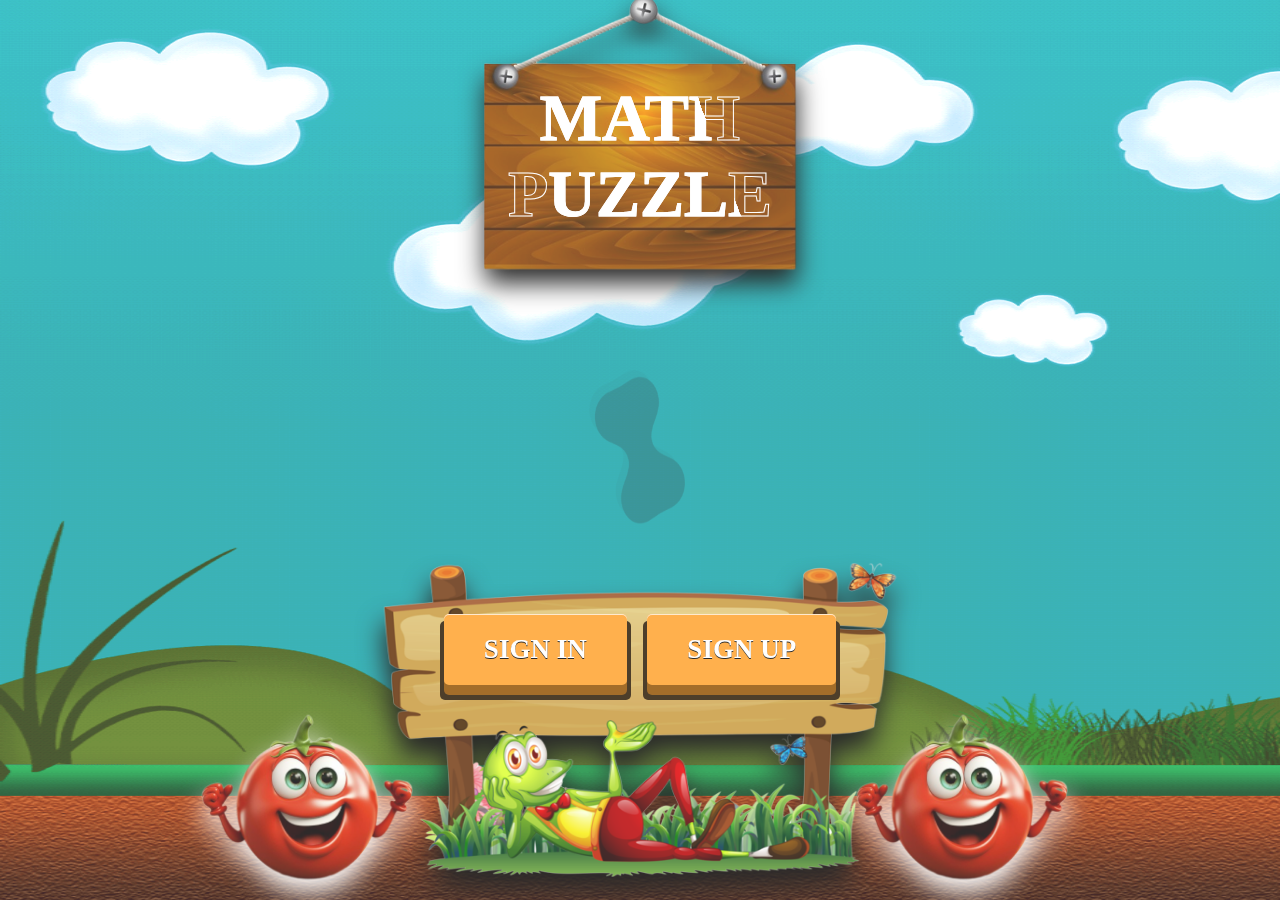
==== commit e56f7bd1: "updated" ====
--- a/src/main/webapp/view/index.html
+++ b/src/main/webapp/view/index.html
@@ -430,7 +430,7 @@
 <script src="../controller/DashBoard.js"></script>
 <script src="../controller/LoginController.js"></script>
 <script src="../controller/GameController.js"></script>
-<script src="../../controller/ProfileController.js"></script>
+<script src="../controller/ProfileController.js"></script>
 <script>
     $(document).ready(function() {
         // Delay for 5 seconds and then fade out in 0.5 seconds
